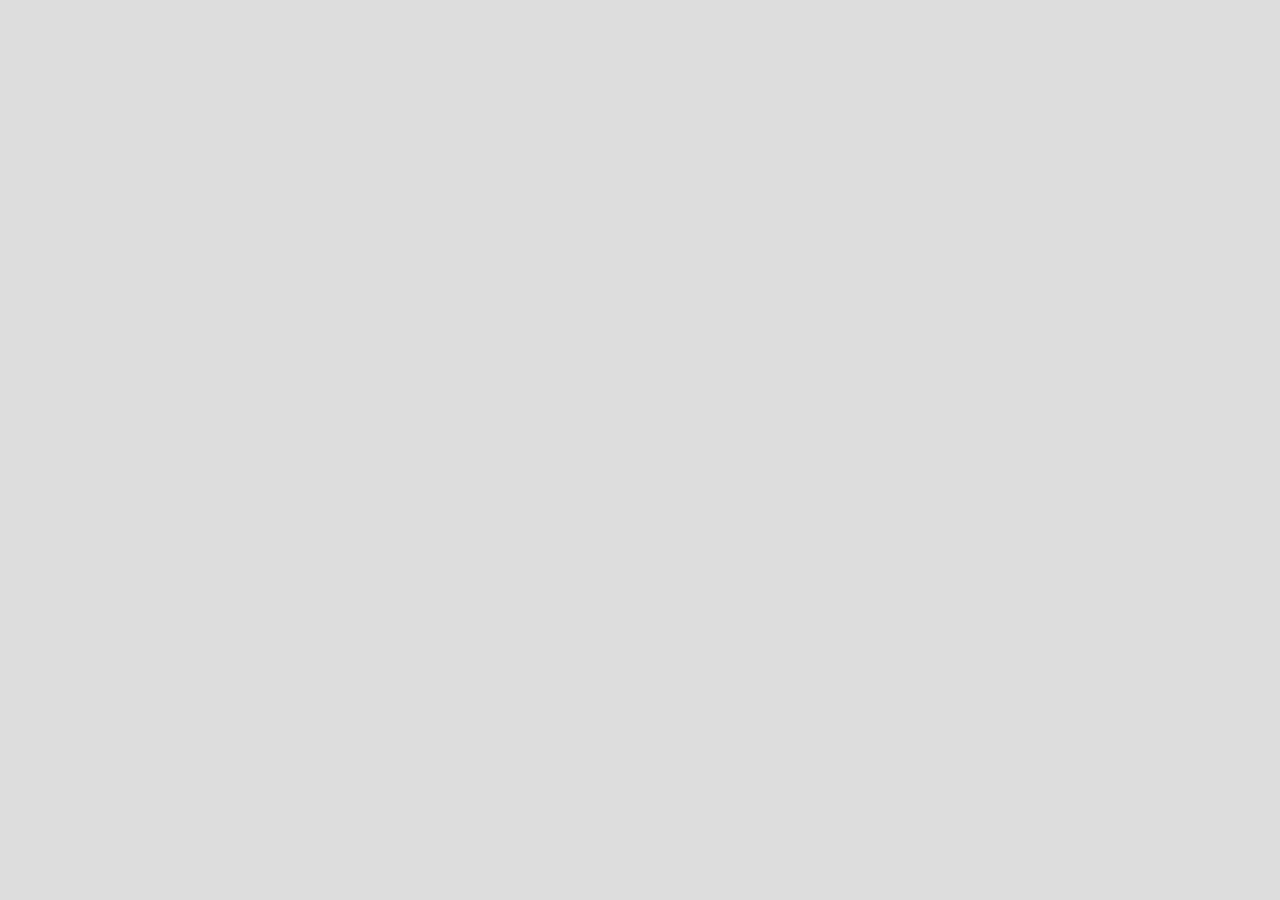
==== index.html @ e4fd77b1 "sample app with directives" ====
<!DOCTYPE html>
<html lang="en" ng-app="myapp">
<head>
  <meta charset="UTF-8">
  <title>Account</title>
  <link rel="stylesheet" href="stylesheets/font-awesome.css"/>
  <link rel="stylesheet" href="stylesheets/bootstrap.css"/>
</head>
<body style="background-color: #ddd">

<div class="container">
  <d1></d1>
  <d2></d2>
</div>

<script src="bower_components/lodash/lodash.min.js"></script>
<script src="bower_components/moment/min/moment.min.js"></script>
<script src="bower_components/jquery/dist/jquery.min.js"></script>

<script src="bower_components/angular/angular.min.js"></script>
<script src="bower_components/angular-sanitize/angular-sanitize.min.js"></script>

<script src="bower_components/bootstrap-sass-official/assets/javascripts/bootstrap.js"></script>
<script src="bower_components/angular-bootstrap/ui-bootstrap-tpls.js"></script>
<script src="myapp.js"></script>

</body>
</html>
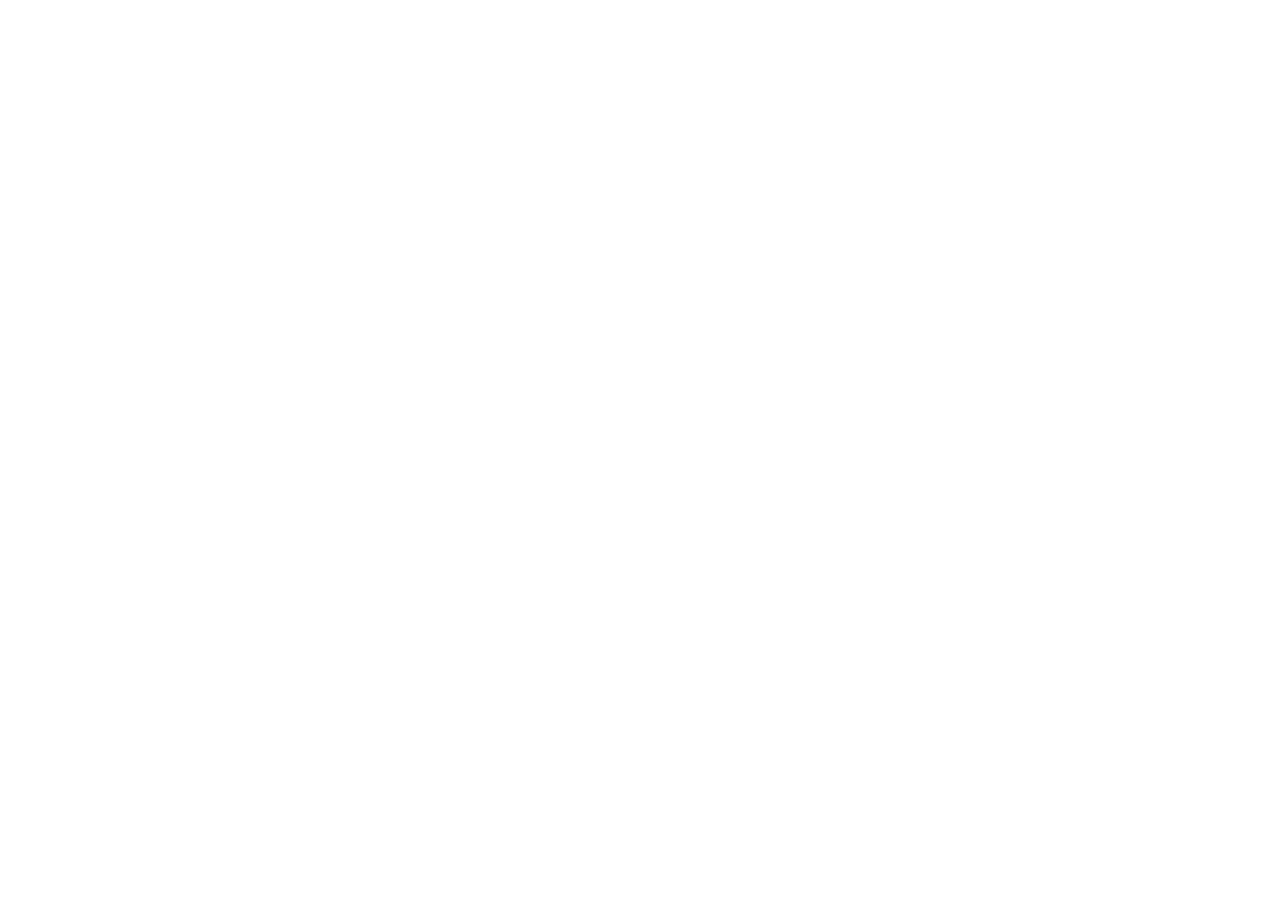
==== commit 8280ba5a: "feat(ng-slider): add input slider as a directive" ====
--- a/index.html
+++ b/index.html
@@ -5,12 +5,14 @@
   <title>Account</title>
   <link rel="stylesheet" href="stylesheets/font-awesome.css"/>
   <link rel="stylesheet" href="stylesheets/bootstrap.css"/>
+  <link rel="stylesheet" href="stylesheets/myapp.css"/>
 </head>
-<body style="background-color: #ddd">
+<body style="background-color: #fff">
 
 <div class="container">
   <d1></d1>
   <d2></d2>
+  <client-range></client-range>
 </div>
 
 <script src="bower_components/lodash/lodash.min.js"></script>
@@ -22,6 +24,8 @@
 
 <script src="bower_components/bootstrap-sass-official/assets/javascripts/bootstrap.js"></script>
 <script src="bower_components/angular-bootstrap/ui-bootstrap-tpls.js"></script>
+
+<script src="scripts/strings.module.js"></script>
 <script src="myapp.js"></script>
 
 </body>
--- a/stylesheets/myapp.css
+++ b/stylesheets/myapp.css
@@ -0,0 +1,87 @@
+input[type=range] {
+  -webkit-appearance: none;
+  -moz-apperance: none;
+  border-radius: 6px;
+  height: 6px;
+  cursor: pointer;
+}
+
+input[type="range"]::-moz-range-track {
+  border: none;
+  background: none;
+  outline: none;
+}
+
+input[type=range]:focus {
+  outline: none;
+  border: none;
+}
+
+input[type=range]::-moz-focus-outer {
+  border: 0;
+}
+
+input[type=range]::-webkit-slider-thumb {
+  -webkit-appearance: none !important;
+  background-color: #89B76C;
+  height: 13px;
+  width: 13px;
+  border-radius: 50%;
+}
+
+input[type=range]::-moz-range-thumb {
+  -moz-appearance: none !important;
+  background-color: #89B76C;
+  border: none;
+  height: 13px;
+  width: 13px;
+  border-radius: 50%;
+}
+
+/*blue #284249*/
+
+.range-items {
+  height: 35px;
+  display: flex;
+  flex-direction: row;
+  justify-content: space-between;
+  align-items: baseline;
+}
+
+.range-item {
+  text-align: center;
+  color: #284249;
+  background-color: #fff;
+  border-radius: 3px;
+  padding-top: 2px;
+  padding-bottom: 1px;
+  cursor: pointer;
+  width: 60px;
+  font-weight: bold;
+}
+
+.range-selected-item {
+  color: #fff;
+  background-color: #284249;
+  cursor: default;
+  position: relative;
+}
+
+.range-selected-item:after {
+  top: 100%;
+  left: 50%;
+  border: solid transparent;
+  content: " ";
+  height: 0;
+  width: 0;
+  position: absolute;
+  pointer-events: none;
+  border-top-color: #284249;
+  border-width: 5px;
+  margin-left: -5px;
+}
+
+.range-input {
+  padding-left: 24px;
+  padding-right: 23px;
+}
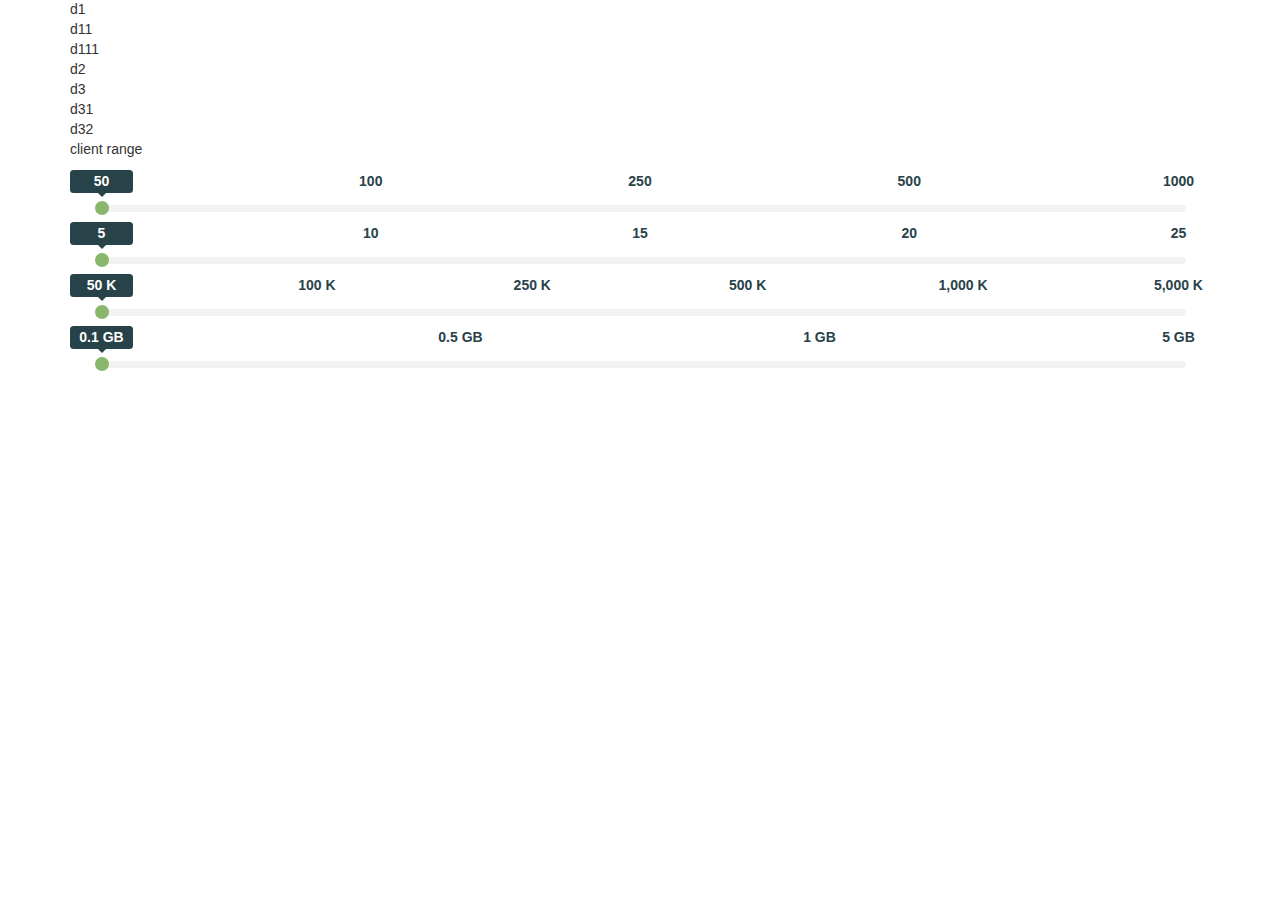
==== commit 60cbd6c2: "add test for directives require attribute" ====
--- a/index.html
+++ b/index.html
@@ -12,6 +12,7 @@
 <div class="container">
   <d1></d1>
   <d2></d2>
+  <d3></d3>
   <client-range></client-range>
 </div>
 
--- a/stylesheets/myapp.css
+++ b/stylesheets/myapp.css
@@ -1,8 +1,8 @@
 input[type=range] {
   -webkit-appearance: none;
-  -moz-apperance: none;
-  border-radius: 6px;
-  height: 6px;
+  -moz-appearance: none;
+  border-radius: .5em;
+  height: .5em;
   cursor: pointer;
 }
 
@@ -24,8 +24,8 @@
 input[type=range]::-webkit-slider-thumb {
   -webkit-appearance: none !important;
   background-color: #89B76C;
-  height: 13px;
-  width: 13px;
+  height: 1em;
+  width: 1em;
   border-radius: 50%;
 }
 
@@ -33,15 +33,23 @@
   -moz-appearance: none !important;
   background-color: #89B76C;
   border: none;
-  height: 13px;
-  width: 13px;
+  height: 1em;
+  width: 1em;
+  border-radius: 50%;
+}
+
+input[type=range]::-ms-thumb {
+  background-color: #89B76C;
+  border: none;
+  height: 1em;
+  width: 1em;
   border-radius: 50%;
 }
 
 /*blue #284249*/
 
 .range-items {
-  height: 35px;
+  height: 2.5em;
   display: flex;
   flex-direction: row;
   justify-content: space-between;
@@ -52,11 +60,11 @@
   text-align: center;
   color: #284249;
   background-color: #fff;
-  border-radius: 3px;
-  padding-top: 2px;
-  padding-bottom: 1px;
+  border-radius: .25em;
+  padding-top: .15em;
+  padding-bottom: .05em;
   cursor: pointer;
-  width: 60px;
+  width: 4.5em;
   font-weight: bold;
 }
 
@@ -77,11 +85,11 @@
   position: absolute;
   pointer-events: none;
   border-top-color: #284249;
-  border-width: 5px;
-  margin-left: -5px;
+  border-width: .3em;
+  margin-left: -0.25em;
 }
 
 .range-input {
-  padding-left: 24px;
-  padding-right: 23px;
+  padding-left: 1.8em;
+  padding-right: 1.7em;
 }
